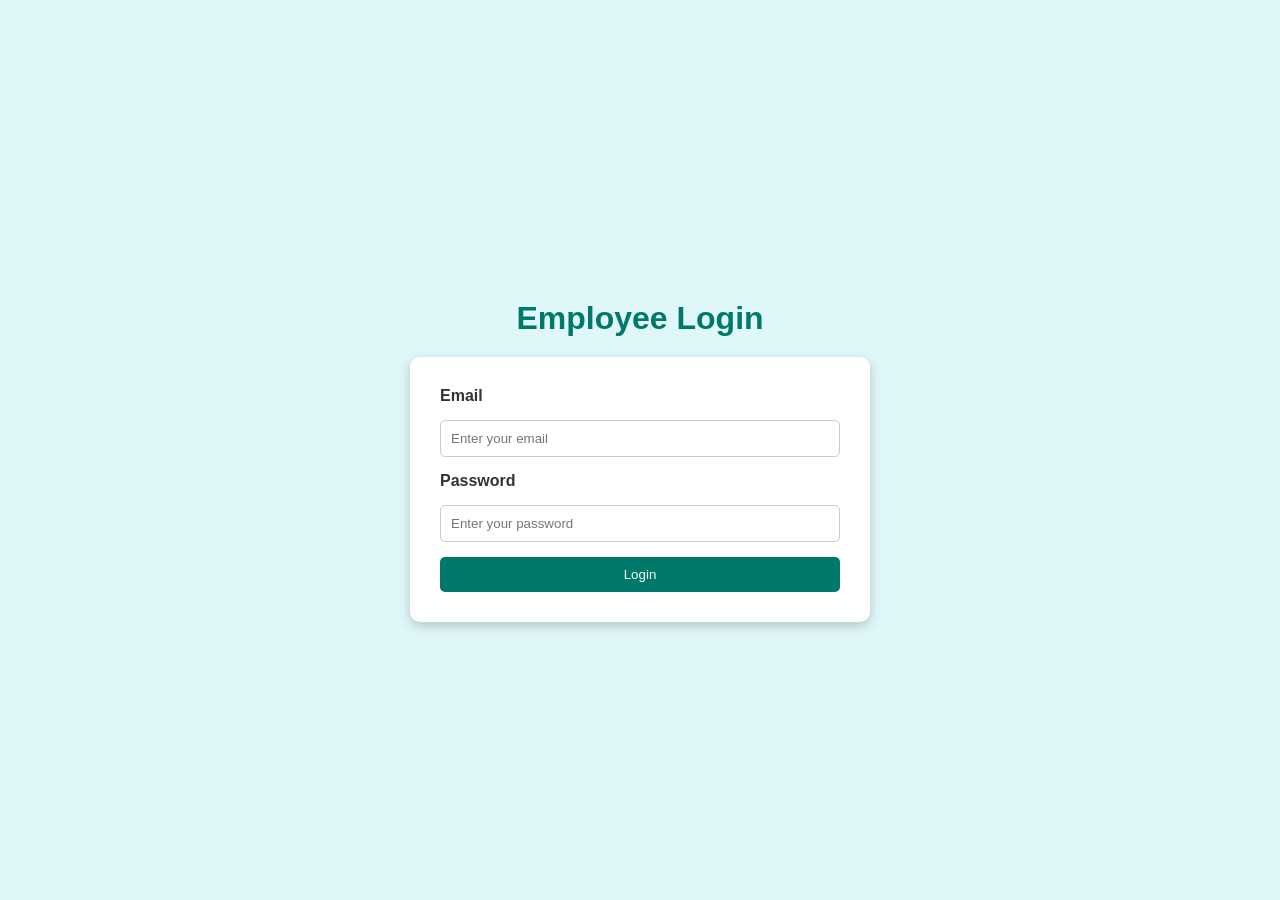
==== index.html @ 99bb2013 "Lab 2 fresh start" ====
<!DOCTYPE html>
<html lang="en">
<head>
    <meta charset="UTF-8">
    <meta name="viewport" content="width=device-width, initial-scale=1.0">
    <title>Clock-in / Clock-out System Login</title>
    <link rel="stylesheet" href="style.css">
</head>
<body>
    <div class="login-container">
        <h1>Employee Login</h1>
        <form class="login-form" role="form" action="dashboard.html">
            <label for="email">Email</label>
            <input type="email" id="email" placeholder="Enter your email" required>
            
            <label for="password">Password</label>
            <input type="password" id="password" placeholder="Enter your password" required>
            
            <button type="submit">Login</button>
        </form>
    </div>
</body>
</html>
---- style.css ----
/* Base and Reset */
body {
    font-family: Arial, sans-serif;
    margin: 0;
    padding: 0;
    background-color: #e0f7fa;
    color: #333;
}

/* Header */
header {
    text-align: center;
    padding: 20px;
    background-color: #006064;
    color: #ffffff;
}

header h1 {
    margin: 0;
}

/* Login Page Styles */
.login-container {
    display: flex;
    flex-direction: column;
    align-items: center;
    justify-content: center;
    height: 100vh;
}

.login-container h1 {
    color: #00796b;
    margin-bottom: 20px;
}

.login-form {
    display: grid;
    gap: 15px;
    background-color: #ffffff;
    padding: 30px;
    border-radius: 10px;
    box-shadow: 0 4px 12px rgba(0,0,0,0.2);
    width: 90%;
    max-width: 400px;
}

.login-form label {
    font-weight: bold;
}

.login-form input {
    padding: 10px;
    border-radius: 5px;
    border: 1px solid #ccc;
}

.login-form input:focus {
    outline: 3px solid #ffca28;
}

.login-form button {
    background-color: #00796b;
    color: white;
    border: none;
    padding: 10px;
    border-radius: 5px;
    cursor: pointer;
}

.login-form button:hover {
    background-color: #004d40;
}

button:focus {
    outline: 3px solid #ffca28;
}

/* Clock In / Out Buttons */
.clock-buttons {
    display: flex;
    justify-content: center;
    gap: 20px;
    margin: 20px 0;
}

.clock-buttons button {
    padding: 15px 25px;
    font-size: 1.2em;
}

/* Dashboard Grid */
.dashboard {
    display: grid;
    grid-template-columns: 1fr;
    gap: 20px;
    list-style: none;
    padding: 20px;
    margin: 0;
}

.card {
    background-color: #ffffff;
    padding: 20px;
    border-radius: 10px;
    box-shadow: 0 4px 12px rgba(0,0,0,0.15);
    transition: transform 0.2s, box-shadow 0.2s;
}

.card:hover {
    transform: translateY(-5px);
    box-shadow: 0 8px 16px rgba(0,0,0,0.2);
}

/* Tablet (≥768px) */
@media screen and (min-width: 768px) {
    .dashboard {
        grid-template-columns: repeat(2, 1fr);
    }
}

/* Desktop (≥1024px) */
@media screen and (min-width: 1024px) {
    .dashboard {
        grid-template-columns: repeat(4, 1fr);
    }
}
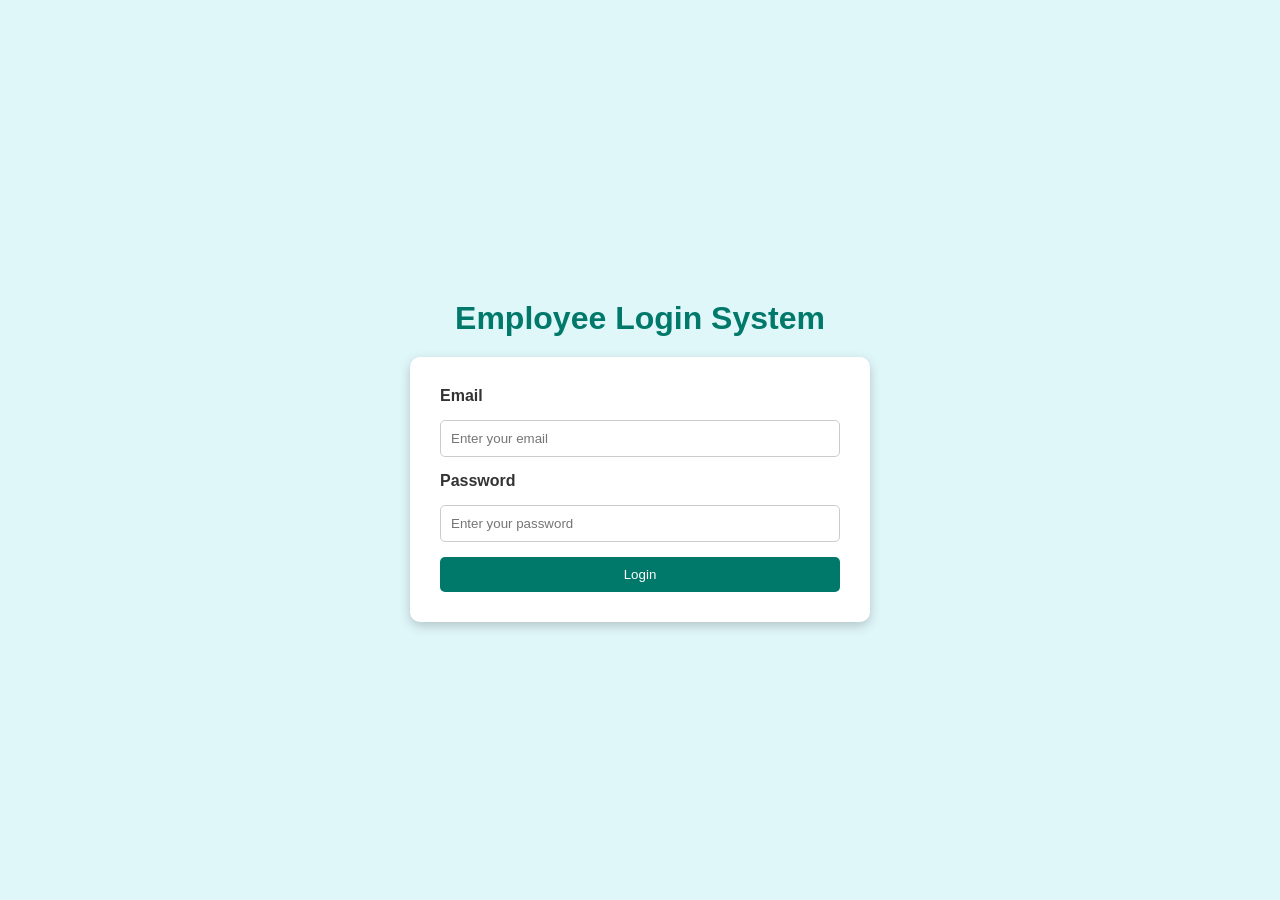
==== commit 1c85d7fa: "Update index.html" ====
--- a/index.html
+++ b/index.html
@@ -8,7 +8,7 @@
 </head>
 <body>
     <div class="login-container">
-        <h1>Employee Login</h1>
+        <h1>Employee Login System</h1>
         <form class="login-form" role="form" action="dashboard.html">
             <label for="email">Email</label>
             <input type="email" id="email" placeholder="Enter your email" required>
@@ -20,4 +20,4 @@
         </form>
     </div>
 </body>
-</html>+</html>
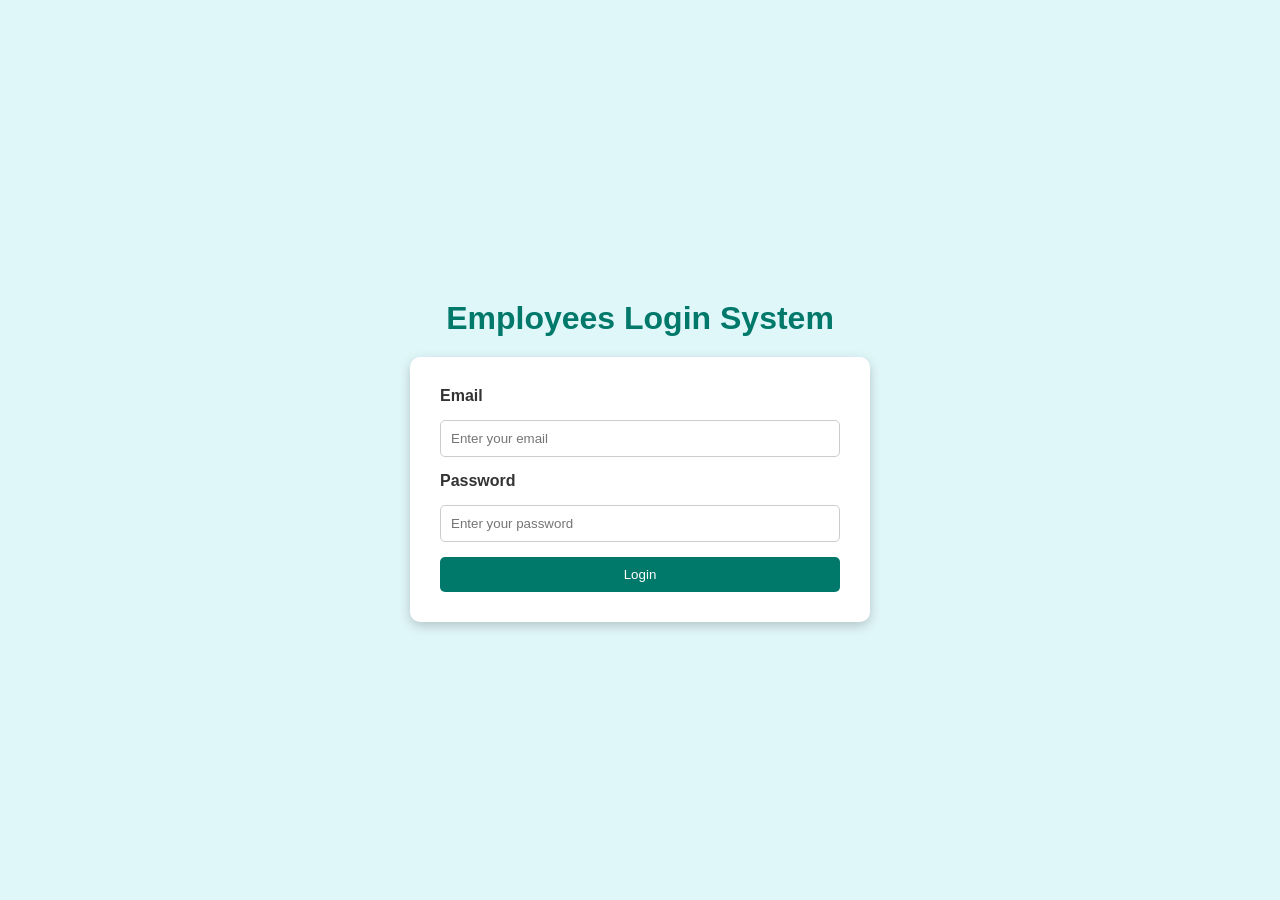
==== commit 0be70b00: "Fix typo in heading for login system" ====
--- a/index.html
+++ b/index.html
@@ -8,7 +8,7 @@
 </head>
 <body>
     <div class="login-container">
-        <h1>Employee Login System</h1>
+        <h1>Employees Login System</h1>
         <form class="login-form" role="form" action="dashboard.html">
             <label for="email">Email</label>
             <input type="email" id="email" placeholder="Enter your email" required>
